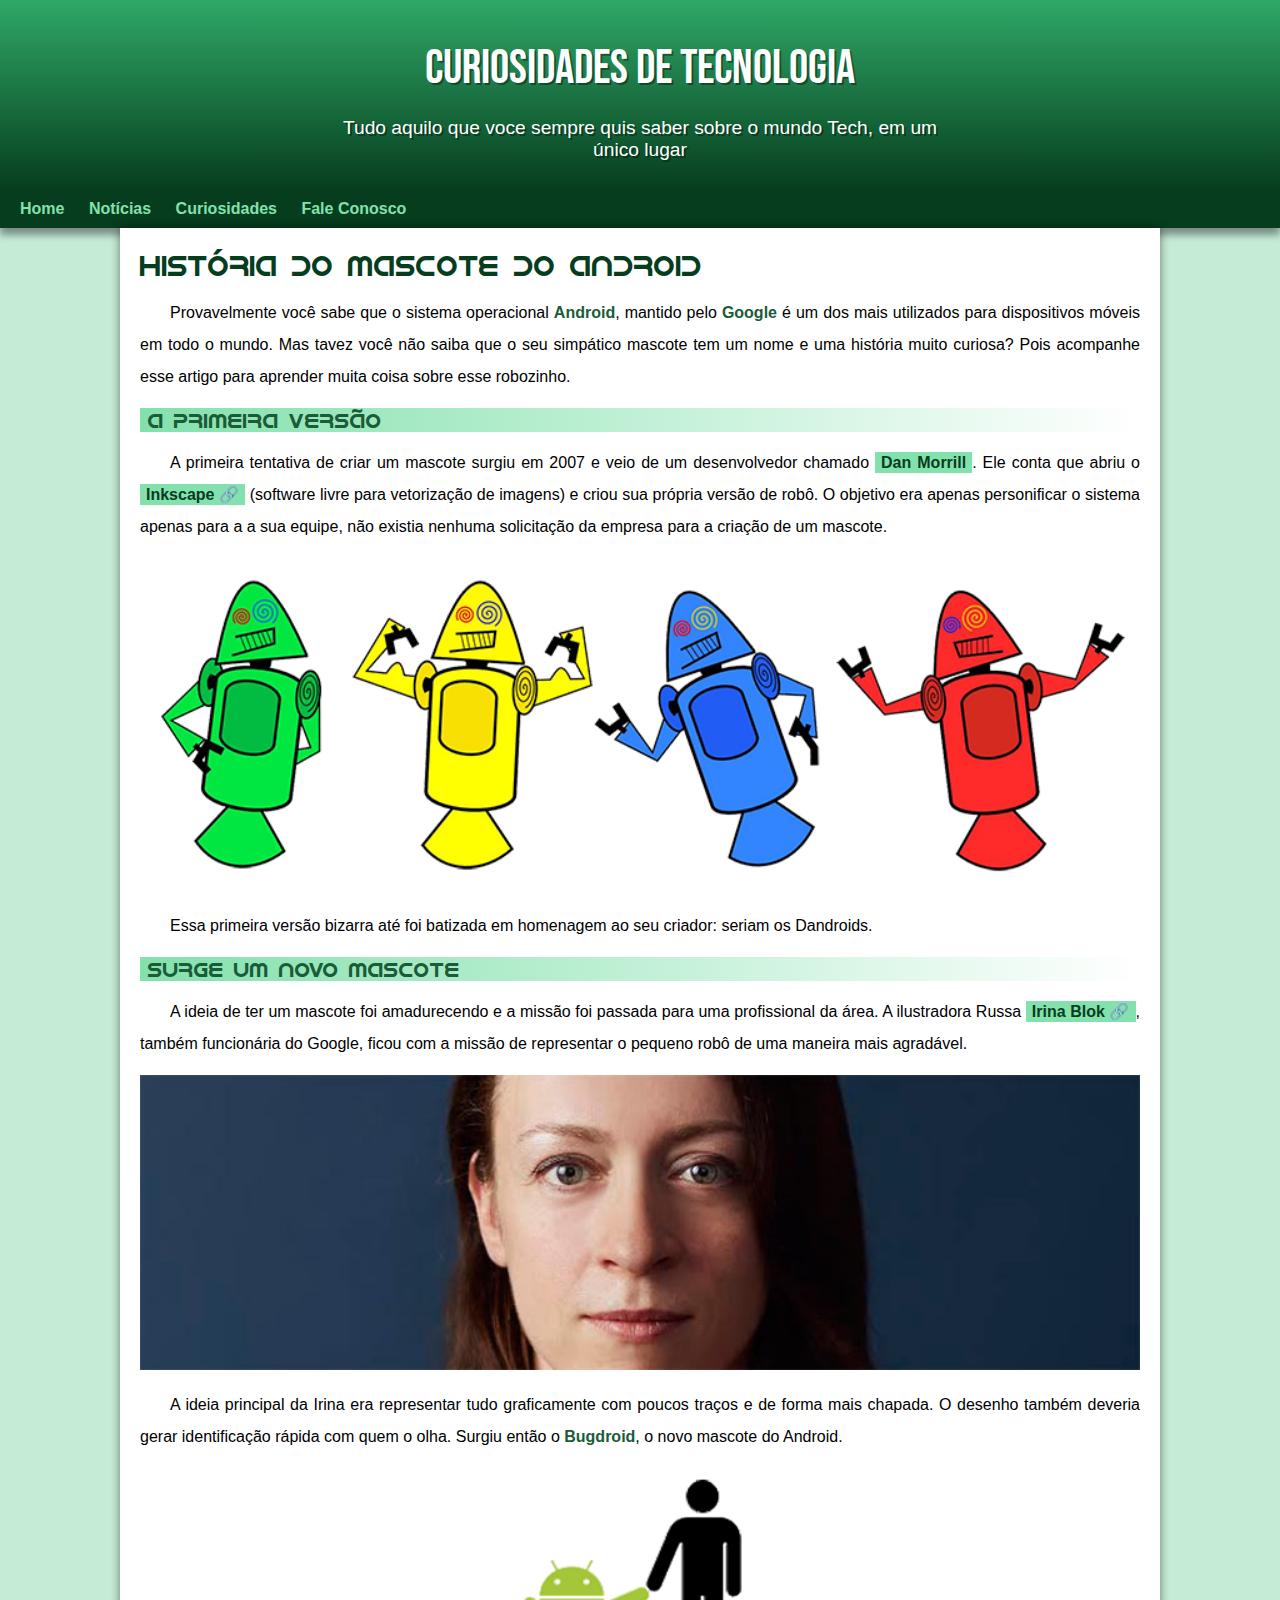
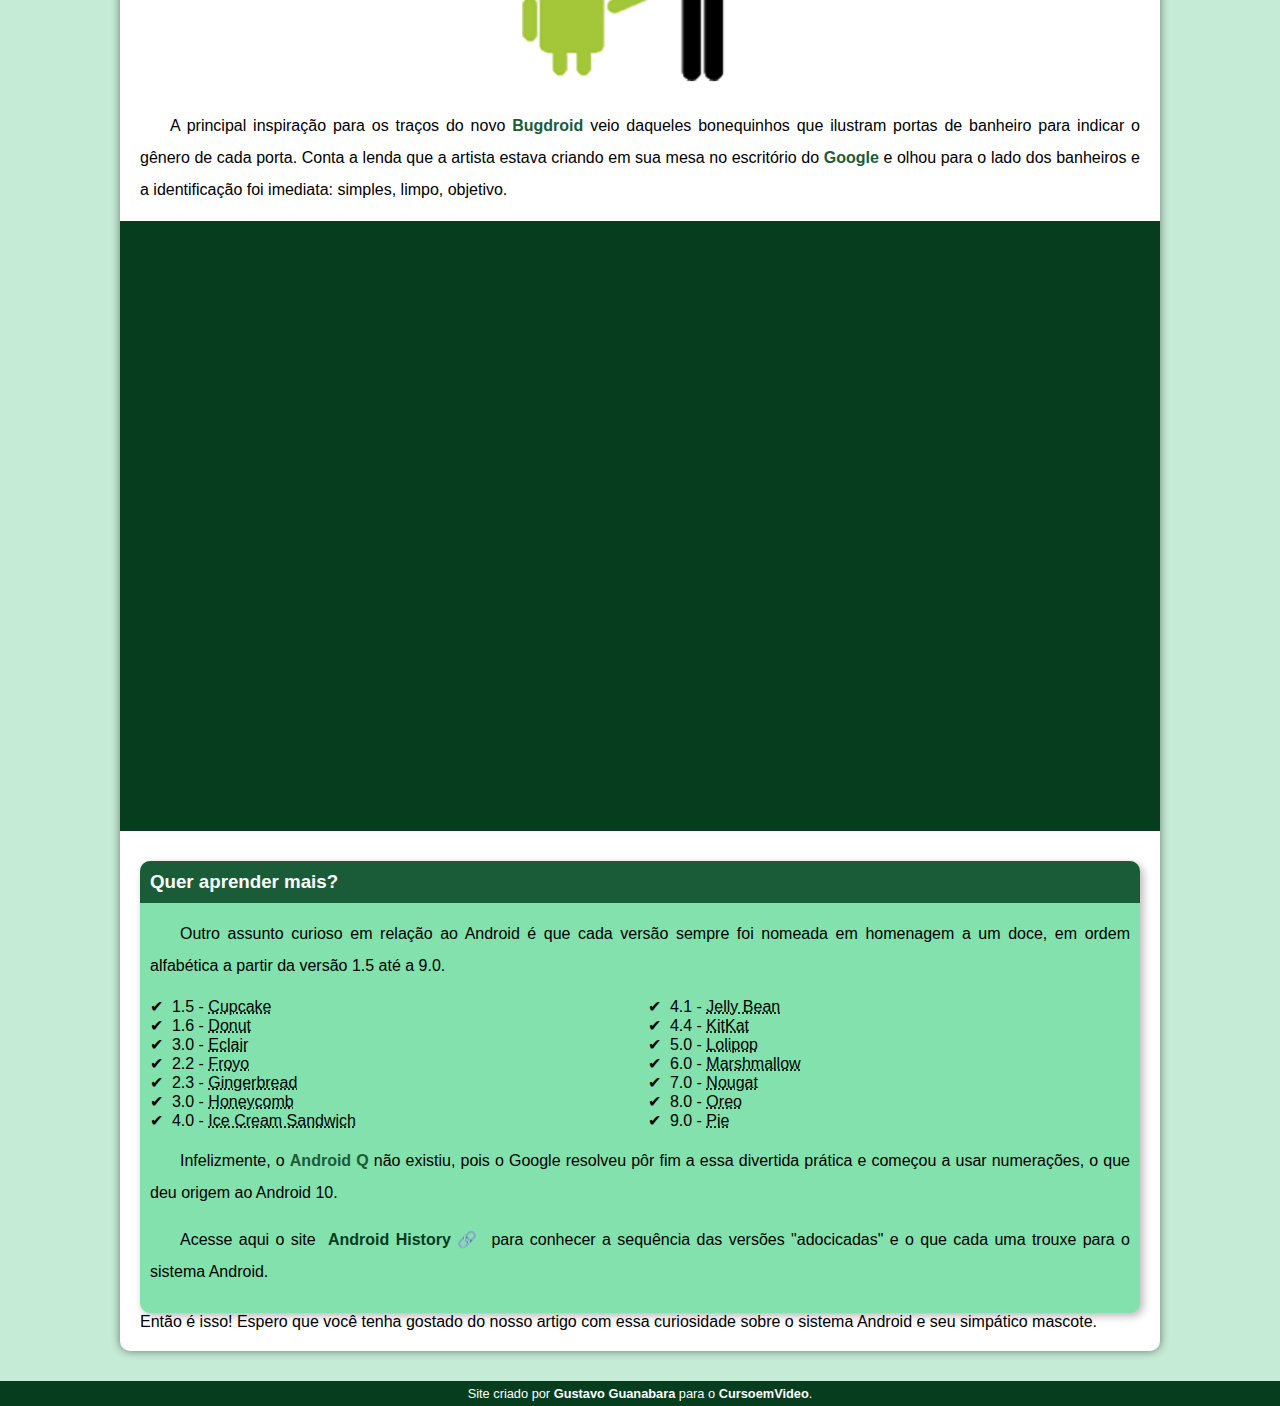
==== index.html @ d4921867 "Rename index.html.html to index.html" ====
<!DOCTYPE html>
<html lang="pt-br">
<head>
    <meta charset="UTF-8">
    <meta name="viewport" content="width=device-width, initial-scale=1.0">
    <title>Site Android</title>
   <link rel="stylesheet" href="estilo/style.css">
    <link rel="shortcut icon" href="imagens/favicon.ico" type="image/x-icon">
</head>
<body>

    <header>
        <h1>Curiosidades de Tecnologia</h1>
        <p>Tudo aquilo que voce sempre quis saber sobre o mundo Tech, em um único lugar</p>
    </header>
    <nav>

        <a href="#">Home</a>
        <a href="#">Notícias</a>
        <a href="#">Curiosidades</a>
        <a href="#">Fale Conosco</a>

    </nav>
    <main>

        <article>
            <h1>História do Mascote do Android</h1>

            <p>Provavelmente você sabe que o sistema operacional <strong>Android</strong>, mantido pelo <strong>Google</strong> é um dos mais utilizados para dispositivos móveis em todo o mundo. Mas tavez você não saiba que o seu simpático mascote tem um nome e uma história muito curiosa? Pois acompanhe esse artigo para aprender muita coisa sobre esse robozinho.</p>
            
            <h2>A primeira versão</h2>
            
            <p>A primeira tentativa de criar um mascote surgiu em 2007 e veio de um desenvolvedor chamado <a href="https://androidcommunity.com/dan-morrill-shows-us-the-android-mascot-that-almost-was-20130103/" target="_blank">Dan Morrill</a>. Ele conta que abriu o <a href="https://inkscape.org/" target="_blank" class="externo">Inkscape</a> (software livre para vetorização de imagens) e criou sua própria versão de robô. O objetivo era apenas personificar o sistema apenas para a a sua equipe, não existia nenhuma solicitação da empresa para a criação de um mascote.</p>
            
            <picture>



                <source media="(max-width: 670px)" srcset="imagens/dan-droids-pq.png">
                <img src="imagens/dan-droids.png" alt="primeiro mascote do android">
                
            </picture>
            <p>Essa primeira versão bizarra até foi batizada em homenagem ao seu criador: seriam os Dandroids.</p>
            
            <h2>
                Surge um novo mascote
                
            </h2>
            <p>A ideia de ter um mascote foi amadurecendo e a missão foi passada para uma profissional da área. A ilustradora Russa <a href="https://www.irinablok.com/" target="_blank" class="externo">Irina Blok</a>, também funcionária do Google, ficou com a missão de representar o pequeno robô de uma maneira mais agradável.</p>
            
            <picture>
                 
                
            <source media="(max-width:670px)" srcset="imagens/irina-blok-pq.jpg"> 
                <img src="imagens/irina-blok.jpg" alt="irina Blok criadora do bugdroid"></picture>
            
            <p>A ideia principal da Irina era representar tudo graficamente com poucos traços e de forma mais chapada. O desenho também deveria gerar identificação rápida com quem o olha. Surgiu então o <strong>Bugdroid</strong>, o novo mascote do Android.</p>
            
            <img src="imagens/bugdroid.png" class="pequena" alt="Bugdroid">
            
            <p>
                A principal inspiração para os traços do novo <strong>Bugdroid </strong>veio daqueles bonequinhos que ilustram portas de banheiro para indicar o gênero de cada porta. Conta a lenda que a artista estava criando em sua mesa no escritório do <strong>Google</strong> e olhou para o lado dos banheiros e a identificação foi imediata: simples, limpo, objetivo.
                
            </p>
            <div class="video"><iframe width="560" height="315" src="https://www.youtube.com/embed/l2UDgpLz20M" title="YouTube video player" frameborder="0" allow="accelerometer; autoplay; clipboard-write; encrypted-media; gyroscope; picture-in-picture; web-share" allowfullscreen></iframe></div>
             
            <aside>
                <h3>Quer aprender mais?</h3>
                
                <p>Outro assunto curioso em relação ao Android é que cada versão sempre foi nomeada em homenagem a um doce, em ordem alfabética a partir da versão 1.5 até a 9.0.</p>
                
                <ul>
                    <li>1.5 - <abbr title="Bolo de Copo">Cupcake</abbr></li>
                    <li>1.6 - <abbr title="Rosquinha">Donut</abbr></li>
                    <li>3.0 - <abbr title="Bomba">Eclair</abbr></li>
                    <li>2.2 - <abbr title="Iogurte Congelada">Froyo</abbr></li>
                    <li>2.3 - <abbr title="Biscoito de Gengibre">Gingerbread</abbr></li>
                    <li>3.0 - <abbr title="Favo de mel">Honeycomb</abbr></li>
                    <li>4.0 - <abbr title="Sanduiche de sorvete">Ice Cream Sandwich</abbr></li>
                    <li>4.1 - <abbr title="Jujuba">Jelly Bean</abbr></li>
                    <li>4.4 - <abbr title="Kitkat">KitKat</abbr></li>
                    <li>5.0 - <abbr title="Pirulito">Lolipop</abbr></li>
                    <li>6.0 - <abbr title="Marshmallow">Marshmallow</abbr></li>
                    <li>7.0 - <abbr title="Torrone">Nougat</abbr></li>
                    <li>8.0 - <abbr title="Oreo">Oreo</abbr></li>
                    <li>9.0 - <abbr title="Torta">Pie</abbr></li>
                    
                </ul>
                <p>Infelizmente, o <strong>Android Q</strong> não existiu, pois o Google resolveu pôr fim a essa divertida prática e começou a usar numerações, o que deu origem ao Android 10.</p>
                
                <p>Acesse aqui o site <a href="https://www.android.com/intl/en_uk/history/" target="_blank" class="externo">Android History</a> para conhecer a sequência das versões "adocicadas" e o que cada uma trouxe para o sistema Android.</p>
            </aside>
            
            
            Então é isso! Espero que você tenha gostado do nosso artigo com essa curiosidade sobre o sistema Android e seu simpático mascote.







        </article>


    </main>

    <footer>

        <p>Site criado por <a href="https://gustavoguanabara.github.io/" target="_blank">Gustavo Guanabara</a> para o <a href="https://www.youtube.com/cursoemvideo/" target="_blank">CursoemVideo</a>.</p>
    </footer>



    
</body>
</html>
---- estilo/style.css ----
@charset "UTF-8";

@import url('https://fonts.googleapis.com/css2?family=Bebas+Neue&display=swap');

@font-face {
    font-family: 'Android';
    src: url(../fontes/idroid.otf) format('opentype');
    font-weigh : normal;
}
 





/*  
#e5ebd6;
#83e1ad;
#3dde84;
#2fa866;
#1a5c37;
#063d1e;
*/

:root {
    --cor0:#c5ebd6;
    --cor1:#83e1ad;
    --cor2:#3dde84;
    --cor3:#2fa866;
    --cor4:#1a5c37;
    --cor5:#063d1e;

--font-padrao: Arial, Verdana, Helvetica, sans-serif;
--fonte-destaque: 'Bebas Neue', sans-serif;

--fonte-android: 'Android', 'cursive';
}


* {
margin: 0px;
padding: 0px;


}




body {

    background-color: #c5ebd6;
    font-family: var(--font-padrao);

}

a.externo::after {
    content: '\00A0\1F517';
}





header {
   background-image: linear-gradient(to bottom, var(--cor3), var(--cor5));
    min-height: 150px;
    text-align: center;
    padding-top: 40px;
}

header > h1 {
    color: white;
    font-family: var(--fonte-destaque);
    margin-bottom: 20px;
    font-size: 3em;
    font-weight: normal;
    text-shadow: 2px 2px 0px rgba(0, 0, 0, 0.378);
}

header > p{
    font-family: var(--font-padrao);
    font-size: 1.2em;
    color: white;
    max-width:600px;
    padding-left: 10px;
    padding-right: 10px; 
    margin: auto;
    text-shadow: 2px 2px 0px rgba(0, 0, 0, 0.378); 
}

nav {

    background-color: var(--cor5);
    padding: 10px;
    box-shadow: 0px 7px 7px rgba(0, 0, 0, 0.386);
    font-weight: bold;
   
}

nav > a {

    color: var(--cor1);
    padding: 10px;
    border-radius: 5px;
    text-decoration: none;
    font-weight: bold;
    transition-duration: 0.5s;
    margin-top: 20px;
}

nav > a:hover{
    background-color: var(--cor3);
    color: var(--cor5);
}





main {
    background-color: white;
    min-width: 300px;
    max-width: 1000px;
    margin: auto;
    margin-bottom: 30px;
    padding: 20px;
    box-shadow: 0px 0px 10px rgba(0, 0, 0, 0.492);
    border-bottom-left-radius: 10px;
    border-bottom-right-radius: 10px;
}



main h1{
    color: var(--cor5);
    font-family: var(--fonte-android);
    font-weight: normal;
    font-size: 1.8em;
}

main h2{
    font-family: var(--fonte-android);
    color: var(--cor4);
    font-size: 1.3em;
    font-weight: normal;
    background-image: linear-gradient(to right, var(--cor1), transparent);
    text-indent: 8px;

}

main p {
    margin: 15px 0px ;
    text-align: justify;
    text-indent: 30px;
    font-size: 1em;
    line-height: 2em;
}

main strong{
    color: var(--cor4);
    font-weight: bold;
    

}

main a {
    text-decoration: none;
    font-weight: bold;
    color: var(--cor5);
    padding: 2px 6px;
   background-color: var(--cor1);
}

main a:hover{
    text-decoration: underline;
    color: var(--cor4);
}




main img {

    width: 100%;
}

main img.pequena{

max-width: 350px;
margin: auto;
display: block;}

div.video {
    background-color: var(--cor5);
    margin-bottom: 30px;
    margin: 0px -20px 30px -20px;
    padding: 20px;
    padding-bottom: 59%;
    position: relative;
}

div.video > iframe {

    position: absolute;
    top: 5%;
    left: 5%;
    width: 90%;
    height: 90%;

}





aside {
background-color: var(--cor1);
padding: 10px;
border-radius: 10px;
box-shadow: 3px 3px 8px rgba(0, 0, 0, 0.281);

}

aside > h3 {
    background-color: var(--cor4);
    color: white;
    padding: 10px;
    margin: -10px -10px 0px -10px;
    border-radius: 10px 10px 0px 0px; 
}



aside > ul {
    list-style-type: '\2714\00A0\00A0';
    list-style-position: inside;
    columns: 2;

}







footer {

    background-color: var(--cor5);
    color: white;
    text-align: center;
    font-size: 0.8em;
    padding: 5px;
}

footer a{
    color: white;
    font-weight: bolder;
    text-decoration: none;
}

footer a:hover{
    text-decoration: underline;
    color: var(--cor1);
}
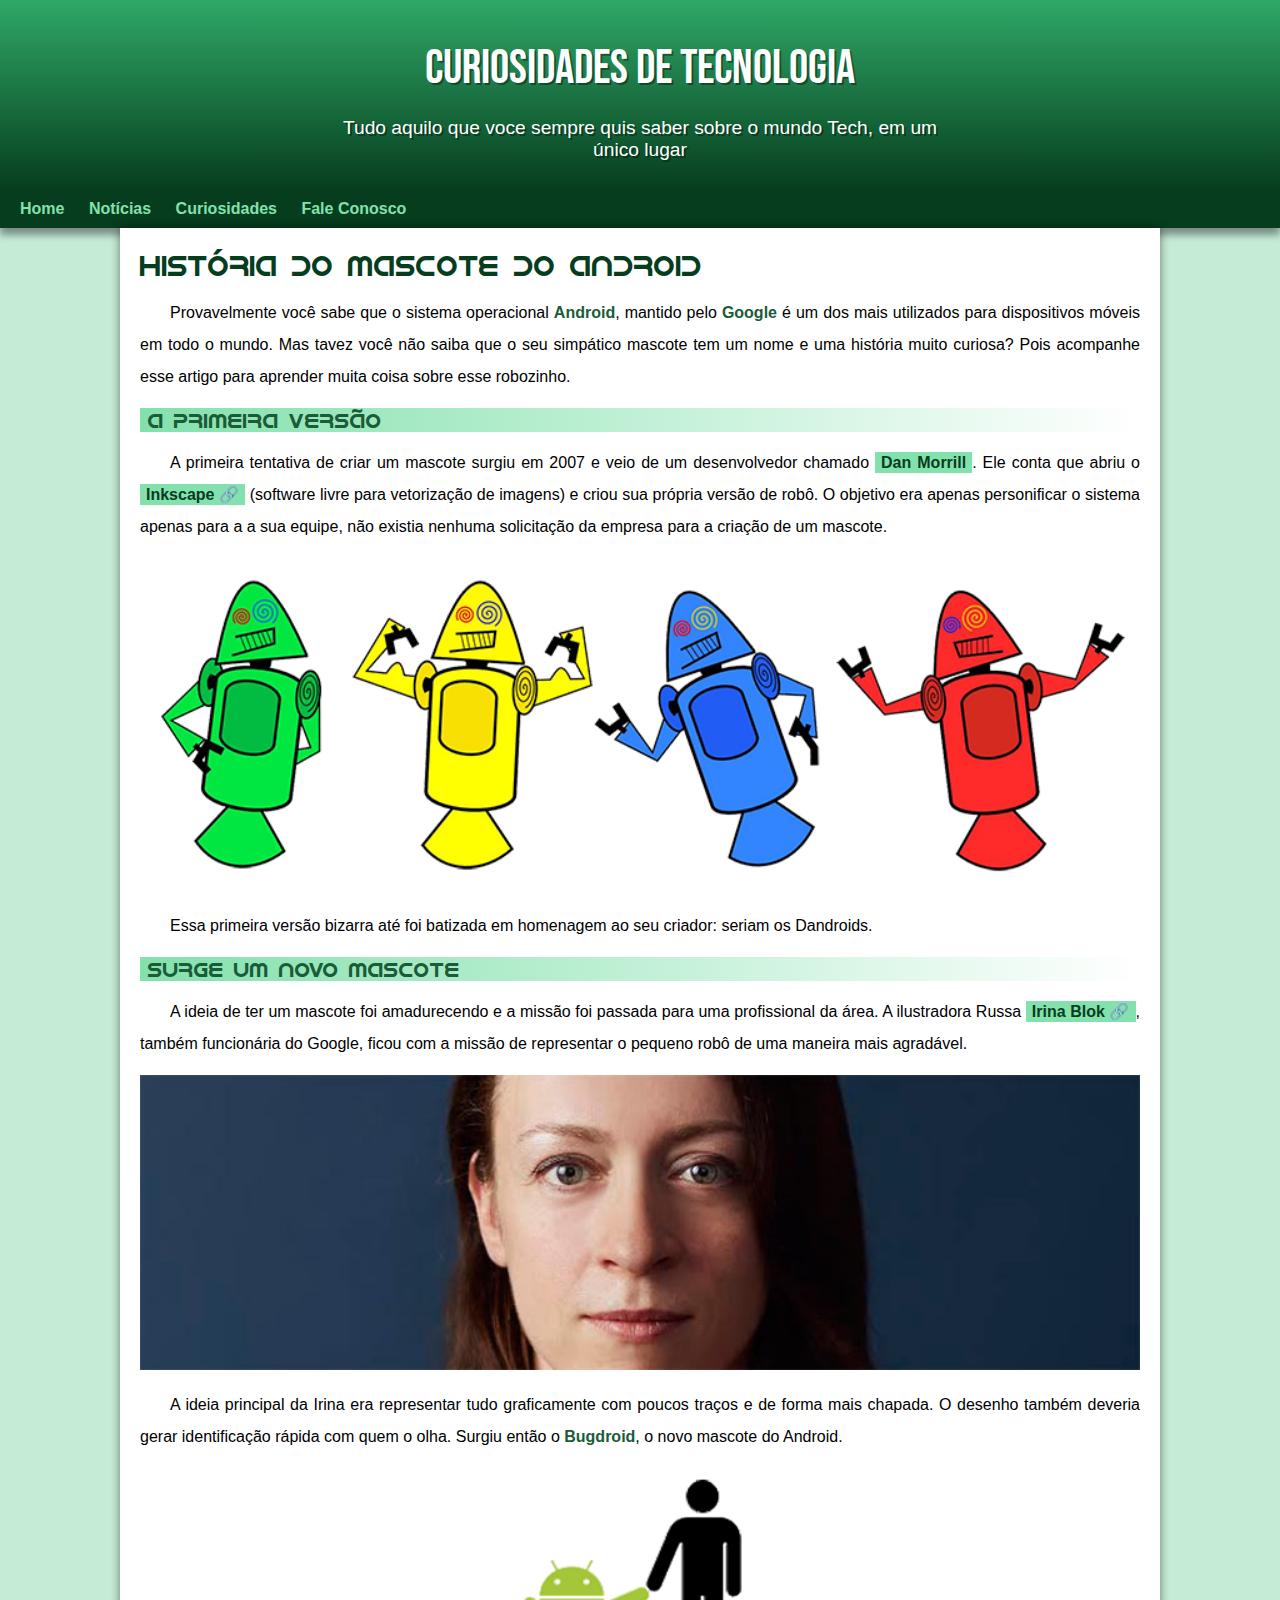
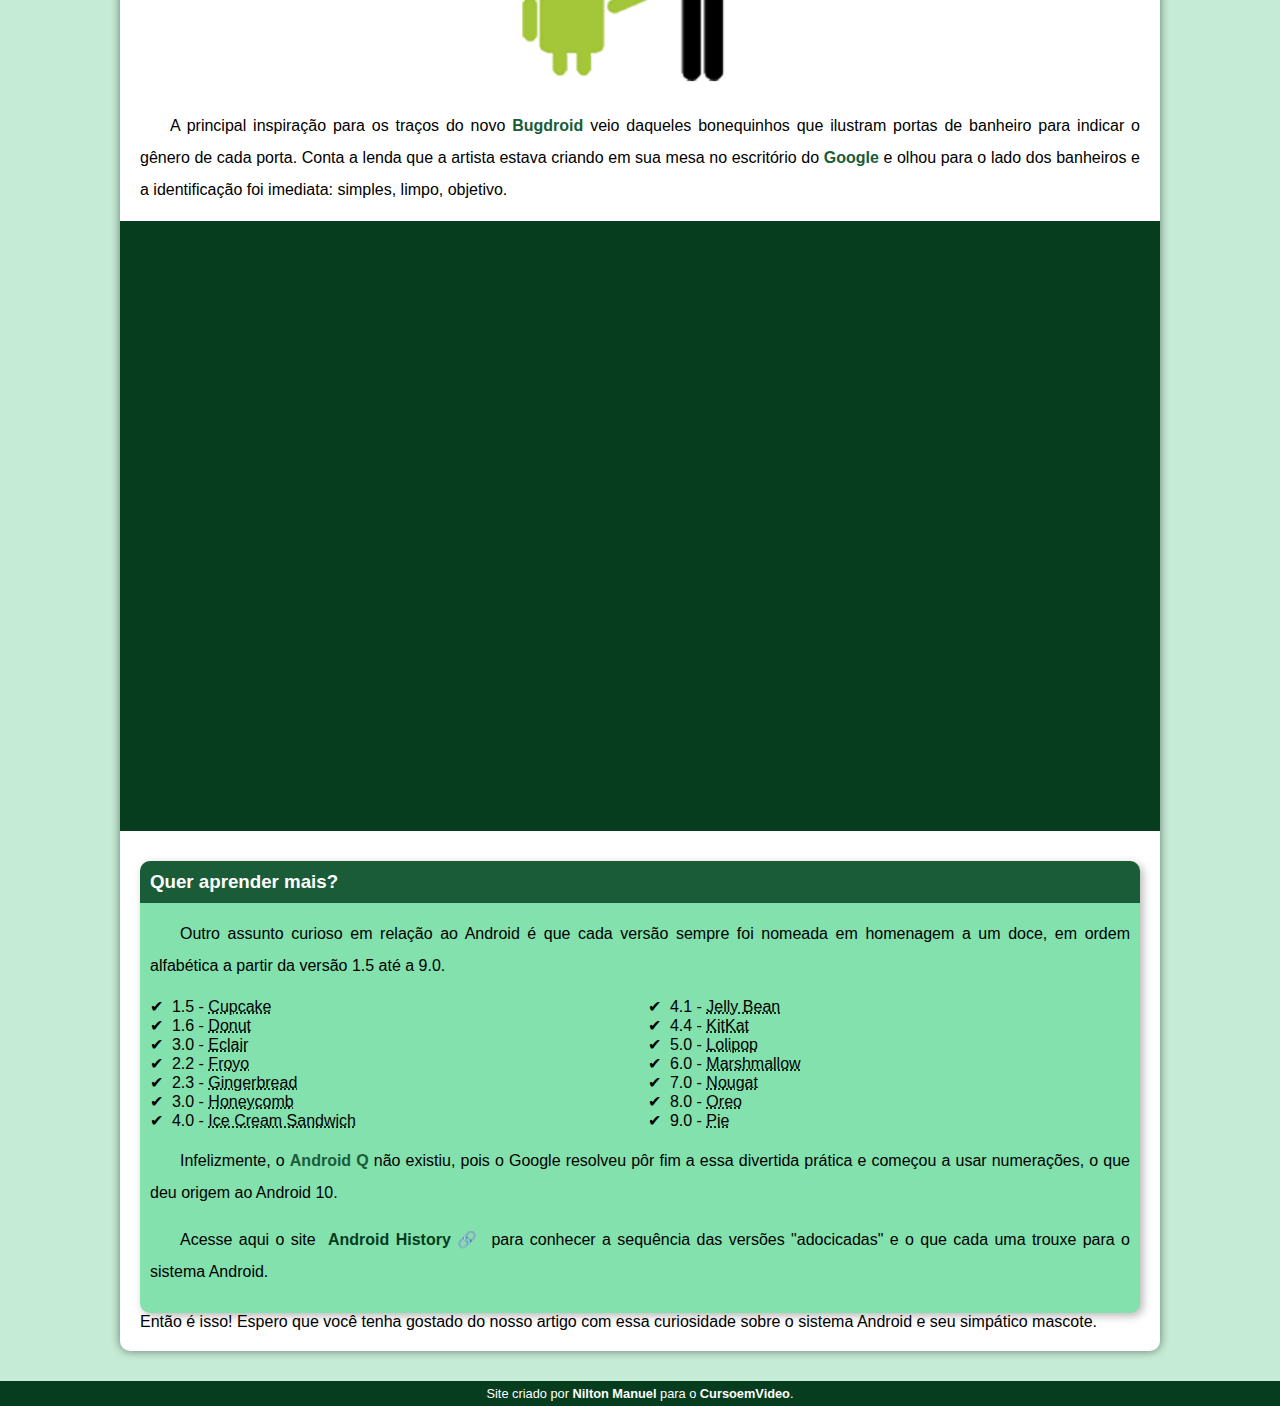
==== commit 044ba515: "Update index.html" ====
--- a/index.html
+++ b/index.html
@@ -107,7 +107,7 @@
 
     <footer>
 
-        <p>Site criado por <a href="https://gustavoguanabara.github.io/" target="_blank">Gustavo Guanabara</a> para o <a href="https://www.youtube.com/cursoemvideo/" target="_blank">CursoemVideo</a>.</p>
+        <p>Site criado por <a href="https://niltonmanuel.github.io/" target="_blank">Nilton Manuel</a> para o <a href="https://www.youtube.com/cursoemvideo/" target="_blank">CursoemVideo</a>.</p>
     </footer>
 
 
